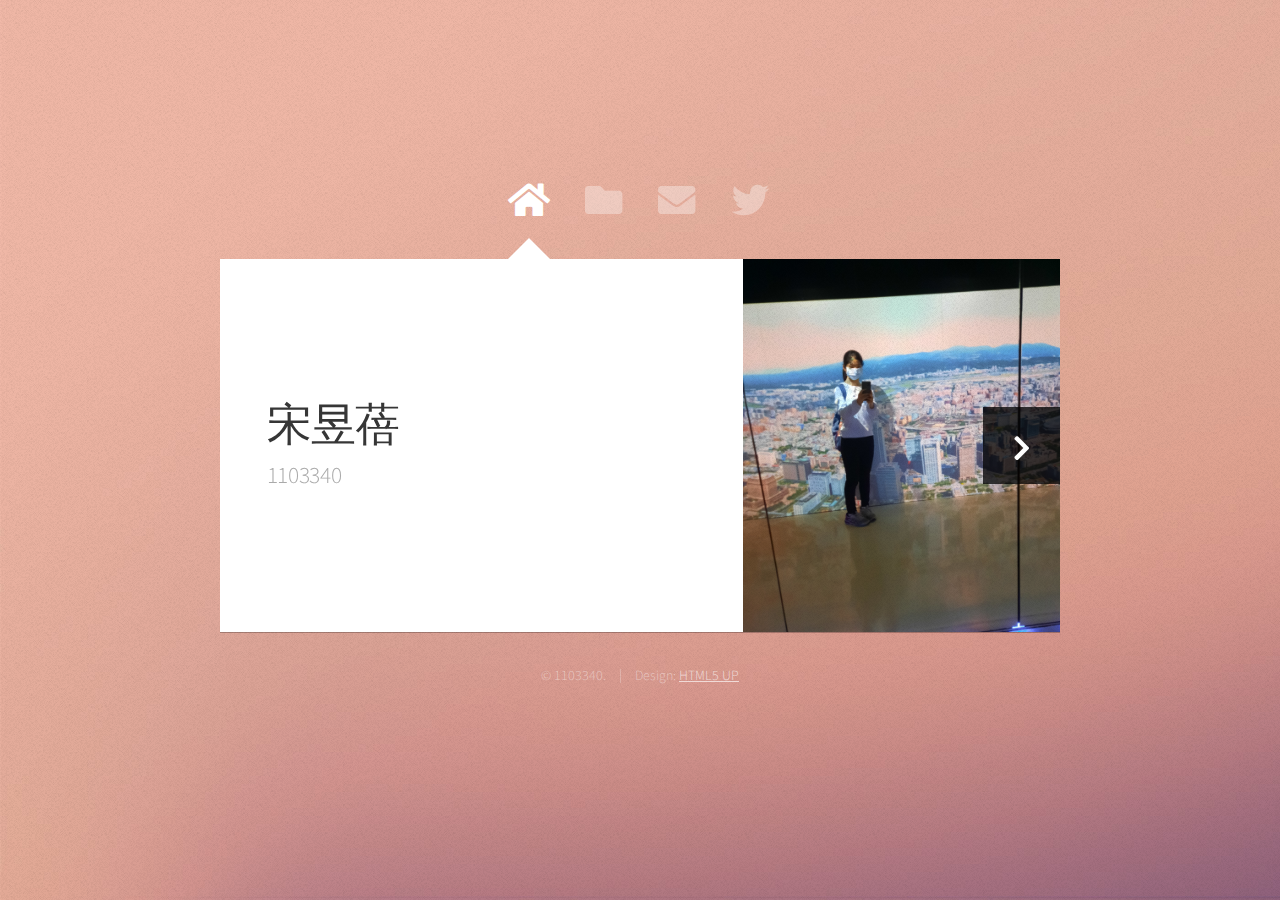
==== index.html @ f2cd7f64 "fix bug" ====
<!DOCTYPE HTML>
<html>
	<head>
		<title>1103340</title>
		<meta charset="utf-8" />
		<meta name="viewport" content="width=device-width, initial-scale=1, user-scalable=no" />
		<link rel="stylesheet" href="assets/css/main.css" />
		<noscript><link rel="stylesheet" href="assets/css/noscript.css" /></noscript>
	</head>
	<body class="is-preload">

		<!-- Wrapper-->
			<div id="wrapper">

				<!-- Nav -->
					<nav id="nav">
						<a href="#" class="icon solid fa-home"><span>Home</span></a>
						<a href="#work" class="icon solid fa-folder"><span>Work</span></a>
						<a href="#contact" class="icon solid fa-envelope"><span>Contact</span></a>
						<a href="https://twitter.com" class="icon brands fa-twitter"><span>Twitter</span></a>
					</nav>

				<!-- Main -->
					<div id="main">

						<!-- Me -->
							<article id="home" class="panel intro">
								<header>
									<h1>宋昱蓓</h1>
									<p>1103340</p>
								</header>
								<a href="#work" class="jumplink pic">
									<span class="arrow icon solid fa-chevron-right"><span>See my work</span></span>
									<img src="images/picture.jpg" alt="" />
								</a>
							</article>

						<!-- Work -->
							<article id="work" class="panel">
								<header>
									<h2>Work</h2>
								</header>
								<p>
									including 5 works done in 1102 cs151 class
								</p>
								<section>
									<div class="row">
										<div class="col-4 col-6-medium col-12-small">
											<a href="randomSelector/randomSelector.html" class="image fit"><img src="randomSelector.jpg" alt=""></a>
										</div>
										<div class="col-4 col-6-medium col-12-small">
											<a href="clubCourse/clubCourse.html" class="image fit"><img src="clubCourse.jpg" alt=""></a>
										</div>
										<div class="col-4 col-6-medium col-12-small">
											<a href="mindQuiz/mindQuiz.html" class="image fit"><img src="mindQuiz.jpg" alt=""></a>
										</div>
										<div class="col-4 col-6-medium col-12-small">
											<a href="simpleRPG/simpleRPG.html" class="image fit"><img src="simpleRPG.jpg" alt=""></a>
										</div>
										<div class="col-4 col-6-medium col-12-small">
											<a href="youtubePlaylist/youtubePlayList.html" class="image fit"><img src="youtubePlayList.jpg" alt=""></a>
										</div>
										<div class="col-4 col-6-medium col-12-small">
											<a href="OXgame.html" class="image fit"><img src="OXgame.jpg" alt=""></a>
										</div>
										<div class="col-4 col-6-medium col-12-small">
											<a href="#" class="image fit"><img src="images/pic07.jpg" alt=""></a>
										</div>
										<div class="col-4 col-6-medium col-12-small">
											<a href="#" class="image fit"><img src="images/pic08.jpg" alt=""></a>
										</div>
										<div class="col-4 col-6-medium col-12-small">
											<a href="#" class="image fit"><img src="images/pic09.jpg" alt=""></a>
										</div>
										<div class="col-4 col-6-medium col-12-small">
											<a href="#" class="image fit"><img src="images/pic10.jpg" alt=""></a>
										</div>
										<div class="col-4 col-6-medium col-12-small">
											<a href="#" class="image fit"><img src="images/pic11.jpg" alt=""></a>
										</div>
										<div class="col-4 col-6-medium col-12-small">
											<a href="#" class="image fit"><img src="images/pic12.jpg" alt=""></a>
										</div>
									</div>
								</section>
							</article>

						<!-- Contact -->
							<article id="contact" class="panel">
								<header>
									<h2>Contact Me</h2>
								</header>
								<form action="#" method="post">
									<div>
										<div class="row">
											<div class="col-6 col-12-medium">
												<input type="text" name="name" placeholder="Name" />
											</div>
											<div class="col-6 col-12-medium">
												<input type="text" name="email" placeholder="Email" />
											</div>
											<div class="col-12">
												<input type="text" name="subject" placeholder="Subject" />
											</div>
											<div class="col-12">
												<textarea name="message" placeholder="Message" rows="6"></textarea>
											</div>
											<div class="col-12">
												<input type="submit" value="Send Message" />
											</div>
										</div>
									</div>
								</form>
							</article>

					</div>

				<!-- Footer -->
					<div id="footer">
						<ul class="copyright">
							<li>&copy; 1103340.</li><li>Design: <a href="http://html5up.net">HTML5 UP</a></li>
						</ul>
					</div>

			</div>

		<!-- Scripts -->
			<script src="assets/js/jquery.min.js"></script>
			<script src="assets/js/browser.min.js"></script>
			<script src="assets/js/breakpoints.min.js"></script>
			<script src="assets/js/util.js"></script>
			<script src="assets/js/main.js"></script>

	</body>
</html>
---- assets/css/main.css ----
@import url("https://fonts.googleapis.com/css?family=Source+Sans+Pro:300,400,300italic,400italic");
@import url("fontawesome-all.min.css");

html, body, div, span, applet, object,
iframe, h1, h2, h3, h4, h5, h6, p, blockquote,
pre, a, abbr, acronym, address, big, cite,
code, del, dfn, em, img, ins, kbd, q, s, samp,
small, strike, strong, sub, sup, tt, var, b,
u, i, center, dl, dt, dd, ol, ul, li, fieldset,
form, label, legend, table, caption, tbody,
tfoot, thead, tr, th, td, article, aside,
canvas, details, embed, figure, figcaption,
footer, header, hgroup, menu, nav, output, ruby,
section, summary, time, mark, audio, video {
	margin: 0;
	padding: 0;
	border: 0;
	font-size: 100%;
	font: inherit;
	vertical-align: baseline;}

article, aside, details, figcaption, figure,
footer, header, hgroup, menu, nav, section {
	display: block;}

body {
	line-height: 1;
}

ol, ul {
	list-style: none;
}

blockquote, q {
	quotes: none;
}

	blockquote:before, blockquote:after, q:before, q:after {
		content: '';
		content: none;
	}

table {
	border-collapse: collapse;
	border-spacing: 0;
}

body {
	-webkit-text-size-adjust: none;
}

mark {
	background-color: transparent;
	color: inherit;
}

input::-moz-focus-inner {
	border: 0;
	padding: 0;
}

input, select, textarea {
	-moz-appearance: none;
	-webkit-appearance: none;
	-ms-appearance: none;
	appearance: none;
}

/* Row */

	.row {
		display: flex;
		flex-wrap: wrap;
		box-sizing: border-box;
		align-items: stretch;
	}

		.row > * {
			box-sizing: border-box;
		}

		.row.gtr-uniform > * > :last-child {
			margin-bottom: 0;
		}

		.row.aln-left {
			justify-content: flex-start;
		}

		.row.aln-center {
			justify-content: center;
		}

		.row.aln-right {
			justify-content: flex-end;
		}

		.row.aln-top {
			align-items: flex-start;
		}

		.row.aln-middle {
			align-items: center;
		}

		.row.aln-bottom {
			align-items: flex-end;
		}

		.row > .imp {
			order: -1;
		}

		.row > .col-1 {
			width: 8.33333%;
		}

		.row > .off-1 {
			margin-left: 8.33333%;
		}

		.row > .col-2 {
			width: 16.66667%;
		}

		.row > .off-2 {
			margin-left: 16.66667%;
		}

		.row > .col-3 {
			width: 25%;
		}

		.row > .off-3 {
			margin-left: 25%;
		}

		.row > .col-4 {
			width: 33.33333%;
		}

		.row > .off-4 {
			margin-left: 33.33333%;
		}

		.row > .col-5 {
			width: 41.66667%;
		}

		.row > .off-5 {
			margin-left: 41.66667%;
		}

		.row > .col-6 {
			width: 50%;
		}

		.row > .off-6 {
			margin-left: 50%;
		}

		.row > .col-7 {
			width: 58.33333%;
		}

		.row > .off-7 {
			margin-left: 58.33333%;
		}

		.row > .col-8 {
			width: 66.66667%;
		}

		.row > .off-8 {
			margin-left: 66.66667%;
		}

		.row > .col-9 {
			width: 75%;
		}

		.row > .off-9 {
			margin-left: 75%;
		}

		.row > .col-10 {
			width: 83.33333%;
		}

		.row > .off-10 {
			margin-left: 83.33333%;
		}

		.row > .col-11 {
			width: 91.66667%;
		}

		.row > .off-11 {
			margin-left: 91.66667%;
		}

		.row > .col-12 {
			width: 100%;
		}

		.row > .off-12 {
			margin-left: 100%;
		}

		.row.gtr-0 {
			margin-top: 0em;
			margin-left: 0em;
		}

			.row.gtr-0 > * {
				padding: 0em 0 0 0em;
			}

			.row.gtr-0.gtr-uniform {
				margin-top: 0em;
			}

				.row.gtr-0.gtr-uniform > * {
					padding-top: 0em;
				}

		.row.gtr-25 {
			margin-top: -0.3125em;
			margin-left: -0.3125em;
		}

			.row.gtr-25 > * {
				padding: 0.3125em 0 0 0.3125em;
			}

			.row.gtr-25.gtr-uniform {
				margin-top: -0.3125em;
			}

				.row.gtr-25.gtr-uniform > * {
					padding-top: 0.3125em;
				}

		.row.gtr-50 {
			margin-top: -0.625em;
			margin-left: -0.625em;
		}

			.row.gtr-50 > * {
				padding: 0.625em 0 0 0.625em;
			}

			.row.gtr-50.gtr-uniform {
				margin-top: -0.625em;
			}

				.row.gtr-50.gtr-uniform > * {
					padding-top: 0.625em;
				}

		.row {
			margin-top: -1.25em;
			margin-left: -1.25em;
		}

			.row > * {
				padding: 1.25em 0 0 1.25em;
			}

			.row.gtr-uniform {
				margin-top: -1.25em;
			}

				.row.gtr-uniform > * {
					padding-top: 1.25em;
				}

		.row.gtr-150 {
			margin-top: -1.875em;
			margin-left: -1.875em;
		}

			.row.gtr-150 > * {
				padding: 1.875em 0 0 1.875em;
			}

			.row.gtr-150.gtr-uniform {
				margin-top: -1.875em;
			}

				.row.gtr-150.gtr-uniform > * {
					padding-top: 1.875em;
				}

		.row.gtr-200 {
			margin-top: -2.5em;
			margin-left: -2.5em;
		}

			.row.gtr-200 > * {
				padding: 2.5em 0 0 2.5em;
			}

			.row.gtr-200.gtr-uniform {
				margin-top: -2.5em;
			}

				.row.gtr-200.gtr-uniform > * {
					padding-top: 2.5em;
				}

		@media screen and (max-width: 1680px) {

			.row {
				display: flex;
				flex-wrap: wrap;
				box-sizing: border-box;
				align-items: stretch;
			}

				.row > * {
					box-sizing: border-box;
				}

				.row.gtr-uniform > * > :last-child {
					margin-bottom: 0;
				}

				.row.aln-left {
					justify-content: flex-start;
				}

				.row.aln-center {
					justify-content: center;
				}

				.row.aln-right {
					justify-content: flex-end;
				}

				.row.aln-top {
					align-items: flex-start;
				}

				.row.aln-middle {
					align-items: center;
				}

				.row.aln-bottom {
					align-items: flex-end;
				}

				.row > .imp-xlarge {
					order: -1;
				}

				.row > .col-1-xlarge {
					width: 8.33333%;
				}

				.row > .off-1-xlarge {
					margin-left: 8.33333%;
				}

				.row > .col-2-xlarge {
					width: 16.66667%;
				}

				.row > .off-2-xlarge {
					margin-left: 16.66667%;
				}

				.row > .col-3-xlarge {
					width: 25%;
				}

				.row > .off-3-xlarge {
					margin-left: 25%;
				}

				.row > .col-4-xlarge {
					width: 33.33333%;
				}

				.row > .off-4-xlarge {
					margin-left: 33.33333%;
				}

				.row > .col-5-xlarge {
					width: 41.66667%;
				}

				.row > .off-5-xlarge {
					margin-left: 41.66667%;
				}

				.row > .col-6-xlarge {
					width: 50%;
				}

				.row > .off-6-xlarge {
					margin-left: 50%;
				}

				.row > .col-7-xlarge {
					width: 58.33333%;
				}

				.row > .off-7-xlarge {
					margin-left: 58.33333%;
				}

				.row > .col-8-xlarge {
					width: 66.66667%;
				}

				.row > .off-8-xlarge {
					margin-left: 66.66667%;
				}

				.row > .col-9-xlarge {
					width: 75%;
				}

				.row > .off-9-xlarge {
					margin-left: 75%;
				}

				.row > .col-10-xlarge {
					width: 83.33333%;
				}

				.row > .off-10-xlarge {
					margin-left: 83.33333%;
				}

				.row > .col-11-xlarge {
					width: 91.66667%;
				}

				.row > .off-11-xlarge {
					margin-left: 91.66667%;
				}

				.row > .col-12-xlarge {
					width: 100%;
				}

				.row > .off-12-xlarge {
					margin-left: 100%;
				}

				.row.gtr-0 {
					margin-top: 0em;
					margin-left: 0em;
				}

					.row.gtr-0 > * {
						padding: 0em 0 0 0em;
					}

					.row.gtr-0.gtr-uniform {
						margin-top: 0em;
					}

						.row.gtr-0.gtr-uniform > * {
							padding-top: 0em;
						}

				.row.gtr-25 {
					margin-top: -0.3125em;
					margin-left: -0.3125em;
				}

					.row.gtr-25 > * {
						padding: 0.3125em 0 0 0.3125em;
					}

					.row.gtr-25.gtr-uniform {
						margin-top: -0.3125em;
					}

						.row.gtr-25.gtr-uniform > * {
							padding-top: 0.3125em;
						}

				.row.gtr-50 {
					margin-top: -0.625em;
					margin-left: -0.625em;
				}

					.row.gtr-50 > * {
						padding: 0.625em 0 0 0.625em;
					}

					.row.gtr-50.gtr-uniform {
						margin-top: -0.625em;
					}

						.row.gtr-50.gtr-uniform > * {
							padding-top: 0.625em;
						}

				.row {
					margin-top: -1.25em;
					margin-left: -1.25em;
				}

					.row > * {
						padding: 1.25em 0 0 1.25em;
					}

					.row.gtr-uniform {
						margin-top: -1.25em;
					}

						.row.gtr-uniform > * {
							padding-top: 1.25em;
						}

				.row.gtr-150 {
					margin-top: -1.875em;
					margin-left: -1.875em;
				}

					.row.gtr-150 > * {
						padding: 1.875em 0 0 1.875em;
					}

					.row.gtr-150.gtr-uniform {
						margin-top: -1.875em;
					}

						.row.gtr-150.gtr-uniform > * {
							padding-top: 1.875em;
						}

				.row.gtr-200 {
					margin-top: -2.5em;
					margin-left: -2.5em;
				}

					.row.gtr-200 > * {
						padding: 2.5em 0 0 2.5em;
					}

					.row.gtr-200.gtr-uniform {
						margin-top: -2.5em;
					}

						.row.gtr-200.gtr-uniform > * {
							padding-top: 2.5em;
						}

		}

		@media screen and (max-width: 1280px) {

			.row {
				display: flex;
				flex-wrap: wrap;
				box-sizing: border-box;
				align-items: stretch;
			}

				.row > * {
					box-sizing: border-box;
				}

				.row.gtr-uniform > * > :last-child {
					margin-bottom: 0;
				}

				.row.aln-left {
					justify-content: flex-start;
				}

				.row.aln-center {
					justify-content: center;
				}

				.row.aln-right {
					justify-content: flex-end;
				}

				.row.aln-top {
					align-items: flex-start;
				}

				.row.aln-middle {
					align-items: center;
				}

				.row.aln-bottom {
					align-items: flex-end;
				}

				.row > .imp-large {
					order: -1;
				}

				.row > .col-1-large {
					width: 8.33333%;
				}

				.row > .off-1-large {
					margin-left: 8.33333%;
				}

				.row > .col-2-large {
					width: 16.66667%;
				}

				.row > .off-2-large {
					margin-left: 16.66667%;
				}

				.row > .col-3-large {
					width: 25%;
				}

				.row > .off-3-large {
					margin-left: 25%;
				}

				.row > .col-4-large {
					width: 33.33333%;
				}

				.row > .off-4-large {
					margin-left: 33.33333%;
				}

				.row > .col-5-large {
					width: 41.66667%;
				}

				.row > .off-5-large {
					margin-left: 41.66667%;
				}

				.row > .col-6-large {
					width: 50%;
				}

				.row > .off-6-large {
					margin-left: 50%;
				}

				.row > .col-7-large {
					width: 58.33333%;
				}

				.row > .off-7-large {
					margin-left: 58.33333%;
				}

				.row > .col-8-large {
					width: 66.66667%;
				}

				.row > .off-8-large {
					margin-left: 66.66667%;
				}

				.row > .col-9-large {
					width: 75%;
				}

				.row > .off-9-large {
					margin-left: 75%;
				}

				.row > .col-10-large {
					width: 83.33333%;
				}

				.row > .off-10-large {
					margin-left: 83.33333%;
				}

				.row > .col-11-large {
					width: 91.66667%;
				}

				.row > .off-11-large {
					margin-left: 91.66667%;
				}

				.row > .col-12-large {
					width: 100%;
				}

				.row > .off-12-large {
					margin-left: 100%;
				}

				.row.gtr-0 {
					margin-top: 0em;
					margin-left: 0em;
				}

					.row.gtr-0 > * {
						padding: 0em 0 0 0em;
					}

					.row.gtr-0.gtr-uniform {
						margin-top: 0em;
					}

						.row.gtr-0.gtr-uniform > * {
							padding-top: 0em;
						}

				.row.gtr-25 {
					margin-top: -0.3125em;
					margin-left: -0.3125em;
				}

					.row.gtr-25 > * {
						padding: 0.3125em 0 0 0.3125em;
					}

					.row.gtr-25.gtr-uniform {
						margin-top: -0.3125em;
					}

						.row.gtr-25.gtr-uniform > * {
							padding-top: 0.3125em;
						}

				.row.gtr-50 {
					margin-top: -0.625em;
					margin-left: -0.625em;
				}

					.row.gtr-50 > * {
						padding: 0.625em 0 0 0.625em;
					}

					.row.gtr-50.gtr-uniform {
						margin-top: -0.625em;
					}

						.row.gtr-50.gtr-uniform > * {
							padding-top: 0.625em;
						}

				.row {
					margin-top: -1.25em;
					margin-left: -1.25em;
				}

					.row > * {
						padding: 1.25em 0 0 1.25em;
					}

					.row.gtr-uniform {
						margin-top: -1.25em;
					}

						.row.gtr-uniform > * {
							padding-top: 1.25em;
						}

				.row.gtr-150 {
					margin-top: -1.875em;
					margin-left: -1.875em;
				}

					.row.gtr-150 > * {
						padding: 1.875em 0 0 1.875em;
					}

					.row.gtr-150.gtr-uniform {
						margin-top: -1.875em;
					}

						.row.gtr-150.gtr-uniform > * {
							padding-top: 1.875em;
						}

				.row.gtr-200 {
					margin-top: -2.5em;
					margin-left: -2.5em;
				}

					.row.gtr-200 > * {
						padding: 2.5em 0 0 2.5em;
					}

					.row.gtr-200.gtr-uniform {
						margin-top: -2.5em;
					}

						.row.gtr-200.gtr-uniform > * {
							padding-top: 2.5em;
						}

		}

		@media screen and (max-width: 980px) {

			.row {
				display: flex;
				flex-wrap: wrap;
				box-sizing: border-box;
				align-items: stretch;
			}

				.row > * {
					box-sizing: border-box;
				}

				.row.gtr-uniform > * > :last-child {
					margin-bottom: 0;
				}

				.row.aln-left {
					justify-content: flex-start;
				}

				.row.aln-center {
					justify-content: center;
				}

				.row.aln-right {
					justify-content: flex-end;
				}

				.row.aln-top {
					align-items: flex-start;
				}

				.row.aln-middle {
					align-items: center;
				}

				.row.aln-bottom {
					align-items: flex-end;
				}

				.row > .imp-medium {
					order: -1;
				}

				.row > .col-1-medium {
					width: 8.33333%;
				}

				.row > .off-1-medium {
					margin-left: 8.33333%;
				}

				.row > .col-2-medium {
					width: 16.66667%;
				}

				.row > .off-2-medium {
					margin-left: 16.66667%;
				}

				.row > .col-3-medium {
					width: 25%;
				}

				.row > .off-3-medium {
					margin-left: 25%;
				}

				.row > .col-4-medium {
					width: 33.33333%;
				}

				.row > .off-4-medium {
					margin-left: 33.33333%;
				}

				.row > .col-5-medium {
					width: 41.66667%;
				}

				.row > .off-5-medium {
					margin-left: 41.66667%;
				}

				.row > .col-6-medium {
					width: 50%;
				}

				.row > .off-6-medium {
					margin-left: 50%;
				}

				.row > .col-7-medium {
					width: 58.33333%;
				}

				.row > .off-7-medium {
					margin-left: 58.33333%;
				}

				.row > .col-8-medium {
					width: 66.66667%;
				}

				.row > .off-8-medium {
					margin-left: 66.66667%;
				}

				.row > .col-9-medium {
					width: 75%;
				}

				.row > .off-9-medium {
					margin-left: 75%;
				}

				.row > .col-10-medium {
					width: 83.33333%;
				}

				.row > .off-10-medium {
					margin-left: 83.33333%;
				}

				.row > .col-11-medium {
					width: 91.66667%;
				}

				.row > .off-11-medium {
					margin-left: 91.66667%;
				}

				.row > .col-12-medium {
					width: 100%;
				}

				.row > .off-12-medium {
					margin-left: 100%;
				}

				.row.gtr-0 {
					margin-top: 0em;
					margin-left: 0em;
				}

					.row.gtr-0 > * {
						padding: 0em 0 0 0em;
					}

					.row.gtr-0.gtr-uniform {
						margin-top: 0em;
					}

						.row.gtr-0.gtr-uniform > * {
							padding-top: 0em;
						}

				.row.gtr-25 {
					margin-top: -0.3125em;
					margin-left: -0.3125em;
				}

					.row.gtr-25 > * {
						padding: 0.3125em 0 0 0.3125em;
					}

					.row.gtr-25.gtr-uniform {
						margin-top: -0.3125em;
					}

						.row.gtr-25.gtr-uniform > * {
							padding-top: 0.3125em;
						}

				.row.gtr-50 {
					margin-top: -0.625em;
					margin-left: -0.625em;
				}

					.row.gtr-50 > * {
						padding: 0.625em 0 0 0.625em;
					}

					.row.gtr-50.gtr-uniform {
						margin-top: -0.625em;
					}

						.row.gtr-50.gtr-uniform > * {
							padding-top: 0.625em;
						}

				.row {
					margin-top: -1.25em;
					margin-left: -1.25em;
				}

					.row > * {
						padding: 1.25em 0 0 1.25em;
					}

					.row.gtr-uniform {
						margin-top: -1.25em;
					}

						.row.gtr-uniform > * {
							padding-top: 1.25em;
						}

				.row.gtr-150 {
					margin-top: -1.875em;
					margin-left: -1.875em;
				}

					.row.gtr-150 > * {
						padding: 1.875em 0 0 1.875em;
					}

					.row.gtr-150.gtr-uniform {
						margin-top: -1.875em;
					}

						.row.gtr-150.gtr-uniform > * {
							padding-top: 1.875em;
						}

				.row.gtr-200 {
					margin-top: -2.5em;
					margin-left: -2.5em;
				}

					.row.gtr-200 > * {
						padding: 2.5em 0 0 2.5em;
					}

					.row.gtr-200.gtr-uniform {
						margin-top: -2.5em;
					}

						.row.gtr-200.gtr-uniform > * {
							padding-top: 2.5em;
						}

		}

		@media screen and (max-width: 736px) {

			.row {
				display: flex;
				flex-wrap: wrap;
				box-sizing: border-box;
				align-items: stretch;
			}

				.row > * {
					box-sizing: border-box;
				}

				.row.gtr-uniform > * > :last-child {
					margin-bottom: 0;
				}

				.row.aln-left {
					justify-content: flex-start;
				}

				.row.aln-center {
					justify-content: center;
				}

				.row.aln-right {
					justify-content: flex-end;
				}

				.row.aln-top {
					align-items: flex-start;
				}

				.row.aln-middle {
					align-items: center;
				}

				.row.aln-bottom {
					align-items: flex-end;
				}

				.row > .imp-small {
					order: -1;
				}

				.row > .col-1-small {
					width: 8.33333%;
				}

				.row > .off-1-small {
					margin-left: 8.33333%;
				}

				.row > .col-2-small {
					width: 16.66667%;
				}

				.row > .off-2-small {
					margin-left: 16.66667%;
				}

				.row > .col-3-small {
					width: 25%;
				}

				.row > .off-3-small {
					margin-left: 25%;
				}

				.row > .col-4-small {
					width: 33.33333%;
				}

				.row > .off-4-small {
					margin-left: 33.33333%;
				}

				.row > .col-5-small {
					width: 41.66667%;
				}

				.row > .off-5-small {
					margin-left: 41.66667%;
				}

				.row > .col-6-small {
					width: 50%;
				}

				.row > .off-6-small {
					margin-left: 50%;
				}

				.row > .col-7-small {
					width: 58.33333%;
				}

				.row > .off-7-small {
					margin-left: 58.33333%;
				}

				.row > .col-8-small {
					width: 66.66667%;
				}

				.row > .off-8-small {
					margin-left: 66.66667%;
				}

				.row > .col-9-small {
					width: 75%;
				}

				.row > .off-9-small {
					margin-left: 75%;
				}

				.row > .col-10-small {
					width: 83.33333%;
				}

				.row > .off-10-small {
					margin-left: 83.33333%;
				}

				.row > .col-11-small {
					width: 91.66667%;
				}

				.row > .off-11-small {
					margin-left: 91.66667%;
				}

				.row > .col-12-small {
					width: 100%;
				}

				.row > .off-12-small {
					margin-left: 100%;
				}

				.row.gtr-0 {
					margin-top: 0em;
					margin-left: 0em;
				}

					.row.gtr-0 > * {
						padding: 0em 0 0 0em;
					}

					.row.gtr-0.gtr-uniform {
						margin-top: 0em;
					}

						.row.gtr-0.gtr-uniform > * {
							padding-top: 0em;
						}

				.row.gtr-25 {
					margin-top: -0.3125em;
					margin-left: -0.3125em;
				}

					.row.gtr-25 > * {
						padding: 0.3125em 0 0 0.3125em;
					}

					.row.gtr-25.gtr-uniform {
						margin-top: -0.3125em;
					}

						.row.gtr-25.gtr-uniform > * {
							padding-top: 0.3125em;
						}

				.row.gtr-50 {
					margin-top: -0.625em;
					margin-left: -0.625em;
				}

					.row.gtr-50 > * {
						padding: 0.625em 0 0 0.625em;
					}

					.row.gtr-50.gtr-uniform {
						margin-top: -0.625em;
					}

						.row.gtr-50.gtr-uniform > * {
							padding-top: 0.625em;
						}

				.row {
					margin-top: -1.25em;
					margin-left: -1.25em;
				}

					.row > * {
						padding: 1.25em 0 0 1.25em;
					}

					.row.gtr-uniform {
						margin-top: -1.25em;
					}

						.row.gtr-uniform > * {
							padding-top: 1.25em;
						}

				.row.gtr-150 {
					margin-top: -1.875em;
					margin-left: -1.875em;
				}

					.row.gtr-150 > * {
						padding: 1.875em 0 0 1.875em;
					}

					.row.gtr-150.gtr-uniform {
						margin-top: -1.875em;
					}

						.row.gtr-150.gtr-uniform > * {
							padding-top: 1.875em;
						}

				.row.gtr-200 {
					margin-top: -2.5em;
					margin-left: -2.5em;
				}

					.row.gtr-200 > * {
						padding: 2.5em 0 0 2.5em;
					}

					.row.gtr-200.gtr-uniform {
						margin-top: -2.5em;
					}

						.row.gtr-200.gtr-uniform > * {
							padding-top: 2.5em;
						}

		}

/* Basic */

	html {
		box-sizing: border-box;
	}

	*, *:before, *:after {
		box-sizing: inherit;
	}

	body {
		background-image: url("images/overlay.png"), url("images/bg.jpg");
		background-repeat: repeat, no-repeat;
		background-size: auto, 100% 100%;
		background-attachment: fixed;
		overflow-y: scroll;
	}

		body.is-preload *, body.is-preload *:before, body.is-preload *:after {
			-moz-animation: none !important;
			-webkit-animation: none !important;
			-ms-animation: none !important;
			animation: none !important;
			-moz-transition: none !important;
			-webkit-transition: none !important;
			-ms-transition: none !important;
			transition: none !important;
		}

	body, input, textarea, select {
		font-family: 'Source Sans Pro', sans-serif;
		font-weight: 300;
		color: #777777;
		font-size: 20pt;
		line-height: 1.75em;
	}

		@media screen and (max-width: 1680px) {

			body, input, textarea, select {
				font-size: 15pt;
			}

		}

		@media screen and (max-width: 1280px) {

			body, input, textarea, select {
				font-size: 14pt;
			}

		}

		@media screen and (max-width: 736px) {

			body, input, textarea, select {
				font-size: 12pt;
			}

		}

		@media screen and (max-width: 360px) {

			body, input, textarea, select {
				font-size: 11pt;
			}

		}

	strong, b, h1, h2, h3, h4, h5, h6 {
		font-weight: 400;
		color: #363636;
	}

	h1 {
		font-size: 2.4em;
		letter-spacing: -0.015em;
	}

	h2 {
		font-size: 1.8em;
		letter-spacing: -0.015em;
	}

	h3, h4, h5, h6 {
		font-size: 1.25em;
		letter-spacing: -0.015em;
	}

	@media screen and (max-width: 736px) {

		h1 {
			font-size: 1.75em;
		}

		h2 {
			font-size: 1.375em;
		}

		h3, h4, h5, h6 {
			font-size: 1em;
		}

	}

	blockquote {
		border-left: solid 0.5em #ddd;
		padding: 1em 0 1em 2em;
		font-style: italic;
	}

	em, i {
		font-style: italic;
	}

	hr {
		border: 0;
		border-top: solid 1px #ddd;
		padding: 1.5em 0 0 0;
		margin: 1.75em 0 0 0;
	}

	sub {
		position: relative;
		top: 0.5em;
		font-size: 0.8em;
	}

	sup {
		position: relative;
		top: -0.5em;
		font-size: 0.8em;
	}

	br.clear {
		clear: both;
	}

	p, ul, ol, dl, table, blockquote, form {
		margin-bottom: 2em;
	}

/* Table */

	table {
		width: 100%;
	}

		table.default tbody tr {
			border-bottom: solid 1px #f4f4f4;
		}

		table.default td {
			padding: 0.5em 1em 0.5em 1em;
		}

		table.default th {
			text-align: left;
			font-weight: 400;
			padding: 0.5em 1em 0.5em 1em;
		}

		table.default thead {
			border-bottom: solid 2px #f4f4f4;
		}

/* Form */

	form label {
		display: block;
		font-weight: 400;
		color: #363636;
		margin: 0 0 1em 0;
	}

	form input[type="text"],
	form input[type="email"],
	form input[type="password"],
	form select,
	form textarea {
		-webkit-appearance: none;
		border: 0;
		background: #f4f4f4;
		padding: 0.75em;
		width: 100%;
		-moz-transition: background-color .25s ease-in-out;
		-webkit-transition: background-color .25s ease-in-out;
		-ms-transition: background-color .25s ease-in-out;
		transition: background-color .25s ease-in-out;
	}

		form input[type="text"]:focus,
		form input[type="email"]:focus,
		form input[type="password"]:focus,
		form select:focus,
		form textarea:focus {
			background: #f8f8f8;
		}

	form input[type="text"],
	form input[type="email"],
	form input[type="password"],
	form select {
		line-height: 1.35em;
	}

	form ::-webkit-input-placeholder {
		color: #999;
	}

	form :-moz-placeholder {
		color: #999;
	}

	form ::-moz-placeholder {
		color: #999;
	}

	form :-ms-input-placeholder {
		color: #999;
	}

/* Section/Article */

	section, article {
		margin-bottom: 3em;
	}

		section > :last-child, section:last-child, article > :last-child, article:last-child {
			margin-bottom: 0;
		}

	header {
		margin: 0 0 1.5em 0;
	}

		header > p {
			margin: 0.5em 0 0 0;
			color: #aaa;
		}

		@media screen and (max-width: 736px) {

			header {
				margin: 0 0 1em 0;
			}

		}

/* Image */

	.image {
		display: inline-block;
	}

		.image img {
			display: block;
			width: 100%;
		}

		.image.fit {
			display: block;
			width: 100%;
		}

		.image.featured {
			display: block;
			width: 100%;
			margin: 0 0 2em 0;
		}

		.image.left {
			float: left;
			margin: 0 2em 2em 0;
		}

		.image.centered {
			display: block;
			margin: 0 0 2em 0;
		}

			.image.centered img {
				margin: 0 auto;
				width: auto;
			}

/* Button */

	input[type="button"],
	input[type="submit"],
	input[type="reset"],
	button,
	.button {
		-moz-transition: background-color .25s ease-in-out;
		-webkit-transition: background-color .25s ease-in-out;
		-ms-transition: background-color .25s ease-in-out;
		transition: background-color .25s ease-in-out;
		-webkit-appearance: none;
		display: inline-block;
		background-color: #222222;
		color: #ffffff;
		border: 0;
		cursor: pointer;
		outline: 0;
		padding: 0.7em 1.5em 0.7em 1.5em;
	}

		input[type="button"]:hover,
		input[type="submit"]:hover,
		input[type="reset"]:hover,
		button:hover,
		.button:hover {
			background-color: #333333;
		}

		input[type="button"]:active,
		input[type="submit"]:active,
		input[type="reset"]:active,
		button:active,
		.button:active {
			background-color: #444444;
		}

		input[type="button"].alt,
		input[type="submit"].alt,
		input[type="reset"].alt,
		button.alt,
		.button.alt {
			background-color: #777777;
		}

			input[type="button"].alt:hover,
			input[type="submit"].alt:hover,
			input[type="reset"].alt:hover,
			button.alt:hover,
			.button.alt:hover {
				background-color: #888888;
			}

			input[type="button"].alt:active,
			input[type="submit"].alt:active,
			input[type="reset"].alt:active,
			button.alt:active,
			.button.alt:active {
				background-color: #999999;
			}

		input[type="button"].small,
		input[type="submit"].small,
		input[type="reset"].small,
		button.small,
		.button.small {
			font-size: 0.75em;
		}

		input[type="button"].large,
		input[type="submit"].large,
		input[type="reset"].large,
		button.large,
		.button.large {
			font-size: 1.25em;
			padding: 0.5em 1.25em 0.5em 1.25em;
		}

		input[type="button"].xlarge,
		input[type="submit"].xlarge,
		input[type="reset"].xlarge,
		button.xlarge,
		.button.xlarge {
			font-size: 1.5em;
			padding: 0.5em 1.25em 0.5em 1.25em;
		}

		@media screen and (max-width: 736px) {

			input[type="button"],
			input[type="submit"],
			input[type="reset"],
			button,
			.button {
				width: 100%;
			}

		}

/* List */

	ul {
		list-style: disc;
		padding-left: 1em;
	}

		ul li {
			padding-left: 0.5em;
		}

	ol {
		list-style: decimal;
		padding-left: 1.25em;
	}

		ol li {
			padding-left: 0.25em;
		}

/* Actions */

	ul.actions {
		list-style: none;
		padding-left: 0;
	}

		ul.actions li {
			display: inline-block;
			padding-left: 0;
			margin: 0 0 0 0.5em;
		}

			ul.actions li:first-child {
				margin-left: 0;
			}

		@media screen and (max-width: 736px) {

			ul.actions li {
				display: block;
				margin: 0.75em 0 0 0;
			}

				ul.actions li:first-child {
					margin-top: 0;
				}

		}

/* Icons */

	.icon {
		text-decoration: none;
		position: relative;
		text-decoration: none;
	}

		.icon:before {
			-moz-osx-font-smoothing: grayscale;
			-webkit-font-smoothing: antialiased;
			display: inline-block;
			font-style: normal;
			font-variant: normal;
			text-rendering: auto;
			line-height: 1;
			text-transform: none !important;
			font-family: 'Font Awesome 5 Free';
			font-weight: 400;
		}

		.icon.solid:before {
			font-weight: 900;
		}

		.icon.brands:before {
			font-family: 'Font Awesome 5 Brands';
		}

		.icon:before {
			line-height: inherit;
		}

		.icon > .label {
			display: none;
		}

/* Nav */

	#nav {
		text-align: center;
		height: 4.25em;
		cursor: default;
	}

		#nav a {
			position: relative;
			display: inline-block;
			color: #ffffff;
			width: 1em;
			height: 1em;
			line-height: 0.9em;
			font-size: 2.5em;
			margin: 0 0.25em 0 0.25em;
			opacity: 0.35;
			outline: 0;
			-moz-transition: opacity .25s ease-in-out;
			-webkit-transition: opacity .25s ease-in-out;
			-ms-transition: opacity .25s ease-in-out;
			transition: opacity .25s ease-in-out;
		}

			#nav a.icon:before {
				padding-right: 0;
			}

			#nav a:before {
				font-size: 0.8em;
			}

			#nav a:after {
				content: '';
				display: block;
				position: absolute;
				left: 50%;
				bottom: -0.75em;
				margin-left: -0.5em;
				border-bottom: solid 0em #ffffff;
				border-left: solid 0.5em transparent;
				border-right: solid 0.5em transparent;
				-moz-transition: border-bottom-width .25s ease-in-out;
				-webkit-transition: border-bottom-width .25s ease-in-out;
				-ms-transition: border-bottom-width .25s ease-in-out;
				transition: border-bottom-width .25s ease-in-out;
			}

			#nav a span {
				display: block;
				position: absolute;
				background: #222222;
				color: #ffffff;
				top: -2.75em;
				font-size: 0.3em;
				height: 2.25em;
				line-height: 2.25em;
				left: 50%;
				opacity: 0;
				-moz-transition: opacity .25s ease-in-out;
				-webkit-transition: opacity .25s ease-in-out;
				-ms-transition: opacity .25s ease-in-out;
				transition: opacity .25s ease-in-out;
				width: 5.5em;
				margin-left: -2.75em;
			}

				#nav a span:after {
					content: '';
					display: block;
					position: absolute;
					bottom: -0.4em;
					left: 50%;
					margin-left: -0.6em;
					border-top: solid 0.6em #222222;
					border-left: solid 0.6em transparent;
					border-right: solid 0.6em transparent;
				}

			#nav a:hover {
				opacity: 1.0;
			}

				#nav a:hover span {
					opacity: 1.0;
				}

			#nav a.active {
				opacity: 1.0;
			}

				#nav a.active:after {
					border-bottom-width: 0.5em;
				}

		@media screen and (max-width: 980px) {

			#nav a span {
				display: none;
			}

		}

/* Wrapper */

	#wrapper {
		width: 45em;
		margin: 0 auto;
		min-height: 100vh;
		max-width: 100%;
		padding: 4em 0;
		display: -moz-flex;
		display: -webkit-flex;
		display: -ms-flex;
		display: flex;
		-moz-flex-direction: column;
		-webkit-flex-direction: column;
		-ms-flex-direction: column;
		flex-direction: column;
		-moz-align-items: center;
		-webkit-align-items: center;
		-ms-align-items: center;
		align-items: center;
		-moz-justify-content: center;
		-webkit-justify-content: center;
		-ms-justify-content: center;
		justify-content: center;
		-moz-transition: opacity 1s ease-in-out;
		-webkit-transition: opacity 1s ease-in-out;
		-ms-transition: opacity 1s ease-in-out;
		transition: opacity 1s ease-in-out;
	}

		body.is-preload #wrapper {
			opacity: 0;
		}

		@media screen and (max-width: 1280px) {

			#wrapper {
				padding: 3em 0;
				max-width: calc(100% - 6em);
			}

		}

		@media screen and (max-width: 980px) {

			#wrapper {
				padding: 1.5em 0;
				max-width: calc(100% - 8em);
			}

		}

		@media screen and (max-width: 736px) {

			#wrapper {
				padding: 1em 0;
				max-width: calc(100% - 2em);
			}

		}

		@media screen and (max-width: 360px) {

			#wrapper {
				padding: 1em 0;
				max-width: 100%;
			}

		}

/* Main */

	#main {
		position: relative;
		overflow: hidden;
		width: 100%;
		background: #ffffff;
		box-shadow: 0px 1px 0px 0px rgba(0, 0, 0, 0.25);
		-moz-transition: min-height 0.5s ease-in-out, max-height 0.5s ease-in-out;
		-webkit-transition: min-height 0.5s ease-in-out, max-height 0.5s ease-in-out;
		-ms-transition: min-height 0.5s ease-in-out, max-height 0.5s ease-in-out;
		transition: min-height 0.5s ease-in-out, max-height 0.5s ease-in-out;
	}

		#main > .panel {
			-moz-transition: opacity 0.25s ease-in-out;
			-webkit-transition: opacity 0.25s ease-in-out;
			-ms-transition: opacity 0.25s ease-in-out;
			transition: opacity 0.25s ease-in-out;
			margin-bottom: 0;
			position: relative;
			padding: 3.5em 2.5em 2.5em 2.5em;
			width: 100%;
		}

			#main > .panel.inactive {
				opacity: 0;
			}

			@media screen and (max-width: 736px) {

				#main > .panel {
					padding: 2em 1.5em 1.5em 1.5em;
				}

			}

			#main > .panel.intro {
				padding: 0;
				height: 20em;
				display: -moz-flex;
				display: -webkit-flex;
				display: -ms-flex;
				display: flex;
				-moz-flex-direction: row;
				-webkit-flex-direction: row;
				-ms-flex-direction: row;
				flex-direction: row;
				-moz-align-items: center;
				-webkit-align-items: center;
				-ms-align-items: center;
				align-items: center;
			}

				#main > .panel.intro .pic {
					text-decoration: none;
					position: relative;
					-moz-flex-grow: 0;
					-webkit-flex-grow: 0;
					-ms-flex-grow: 0;
					flex-grow: 0;
					-moz-flex-shrink: 0;
					-webkit-flex-shrink: 0;
					-ms-flex-shrink: 0;
					flex-shrink: 0;
					width: 17em;
					height: 100%;
				}

					#main > .panel.intro .pic:before {
						content: '';
						position: absolute;
						top: 0;
						left: 0;
						background: url("images/overlay.png");
						width: 100%;
						height: 100%;
						z-index: 1;
					}

					#main > .panel.intro .pic img {
						position: relative;
						display: block;
						position: absolute;
						top: 0;
						left: 0;
						width: 100%;
						height: 100%;
						-moz-object-fit: cover;
						-webkit-object-fit: cover;
						-ms-object-fit: cover;
						object-fit: cover;
						-moz-object-position: center;
						-webkit-object-position: center;
						-ms-object-position: center;
						object-position: center;
					}

					#main > .panel.intro .pic .arrow {
						display: block;
						position: absolute;
						right: 0;
						top: 50%;
						margin-top: -1.375em;
						width: 2.75em;
						height: 2.75em;
						background: #000;
						background: rgba(0, 0, 0, 0.75);
						color: #ffffff;
						text-align: center;
						line-height: 2.75em;
						font-size: 1.5em;
						z-index: 1;
						-moz-transition: width .15s ease-in-out, padding-right .15s ease-in-out;
						-webkit-transition: width .15s ease-in-out, padding-right .15s ease-in-out;
						-ms-transition: width .15s ease-in-out, padding-right .15s ease-in-out;
						transition: width .15s ease-in-out, padding-right .15s ease-in-out;
					}

						#main > .panel.intro .pic .arrow:before {
							position: relative;
							padding-right: 0;
							top: 0.125em;
						}

						#main > .panel.intro .pic .arrow span {
							display: block;
							text-indent: -9999px;
						}

					#main > .panel.intro .pic:hover .arrow {
						width: 3em;
						padding-right: 0.25em;
					}

				#main > .panel.intro header {
					-moz-flex-grow: 1;
					-webkit-flex-grow: 1;
					-ms-flex-grow: 1;
					flex-grow: 1;
					-moz-flex-shrink: 1;
					-webkit-flex-shrink: 1;
					-ms-flex-shrink: 1;
					flex-shrink: 1;
					padding: 3.5em 2.5em;
					margin-bottom: 0;
					width: 100%;
				}

					#main > .panel.intro header h1 {
						line-height: 1.25em;
						margin-bottom: 0;
					}

					#main > .panel.intro header p {
						letter-spacing: -0.015em;
						font-size: 1.25em;
						margin: 0.25em 0 0 0;
					}

				@media screen and (max-width: 980px) {

					#main > .panel.intro {
						-moz-flex-direction: column;
						-webkit-flex-direction: column;
						-ms-flex-direction: column;
						flex-direction: column;
						height: auto;
					}

						#main > .panel.intro .pic {
							height: 25em;
							width: 100%;
						}

						#main > .panel.intro header {
							padding: 4em;
							text-align: center;
						}

				}

				@media screen and (max-width: 736px) {

					#main > .panel.intro .pic {
						height: 20em;
					}

					#main > .panel.intro header {
						padding: 2.75em 2em 2.5em 2em;
					}

						#main > .panel.intro header p {
							font-size: 1em;
							margin: 0.25em 0 0 0;
						}

				}

/* Footer */

	#footer {
		color: rgba(255, 255, 255, 0.45);
		text-align: center;
		padding: 2em 0 0 0;
		font-size: 0.75em;
	}

		#footer a {
			color: #ddd;
			color: rgba(255, 255, 255, 0.65);
			-moz-transition: color .25s ease-in-out;
			-webkit-transition: color .25s ease-in-out;
			-ms-transition: color .25s ease-in-out;
			transition: color .25s ease-in-out;
		}

			#footer a:hover {
				color: white;
			}

		#footer .copyright {
			list-style: none;
			padding-left: 0;
		}

			#footer .copyright li {
				display: inline-block;
				padding-left: 1em;
				margin-left: 1em;
				border-left: solid 1px rgba(255, 255, 255, 0.25);
				line-height: 1;
			}

				#footer .copyright li:first-child {
					padding-left: 0;
					margin-left: 0;
					border-left: 0;
				}

		@media screen and (max-width: 736px) {

			#footer .copyright li {
				padding-left: 0.5em;
				margin-left: 0.5em;
			}

		}
---- assets/css/noscript.css ----
/* Wrapper */

	#wrapper {
		opacity: 1 !important;
	}

/* Nav */

	#nav a {
		opacity: 1.0;
	}

		#nav a:before, #nav a:after {
			display: none;
		}

		#nav a span {
			top: 0;
			opacity: 1.0;
		}

			#nav a span:after {
				display: none;
			}

/* Main */

	#main {
		background: none;
		box-shadow: none;
	}

		#main > .panel {
			background: #ffffff;
			margin-bottom: 2em;
		}

			#main > .panel:last-child {
				margin-bottom: 0;
			}
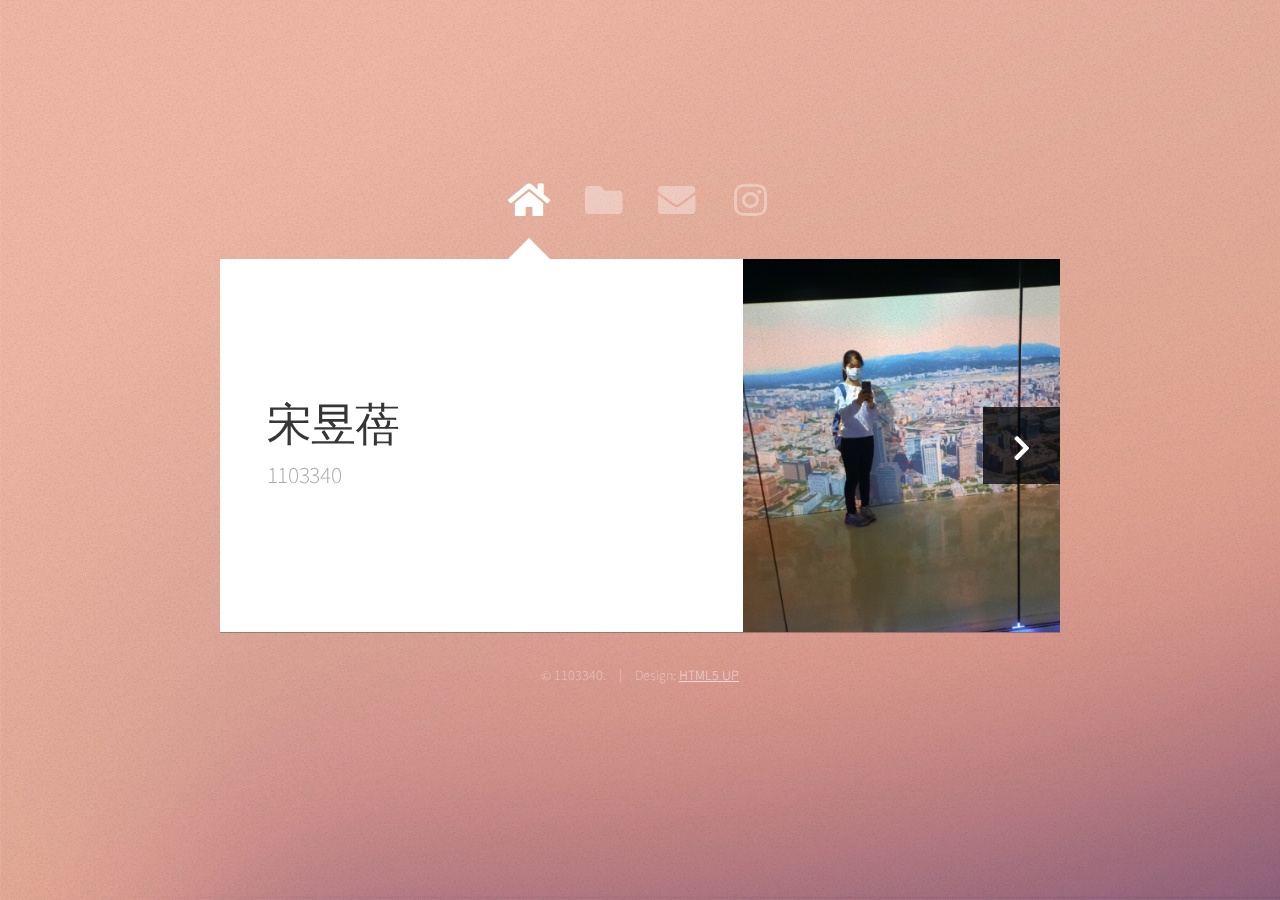
==== commit 95caa5fe: "new ig" ====
--- a/index.html
+++ b/index.html
@@ -17,7 +17,7 @@
 						<a href="#" class="icon solid fa-home"><span>Home</span></a>
 						<a href="#work" class="icon solid fa-folder"><span>Work</span></a>
 						<a href="#contact" class="icon solid fa-envelope"><span>Contact</span></a>
-						<a href="https://twitter.com" class="icon brands fa-twitter"><span>Twitter</span></a>
+						<a href="https://www.instagram.com/bey_9375/" class="icon brands fa-instagram"><span>Instagram</span></a>
 					</nav>
 
 				<!-- Main -->
@@ -90,7 +90,7 @@
 								<header>
 									<h2>Contact Me</h2>
 								</header>
-								<form action="#" method="post">
+								<form action="mailto:s1103340@mail.yzu.edu.tw" method="post">
 									<div>
 										<div class="row">
 											<div class="col-6 col-12-medium">
